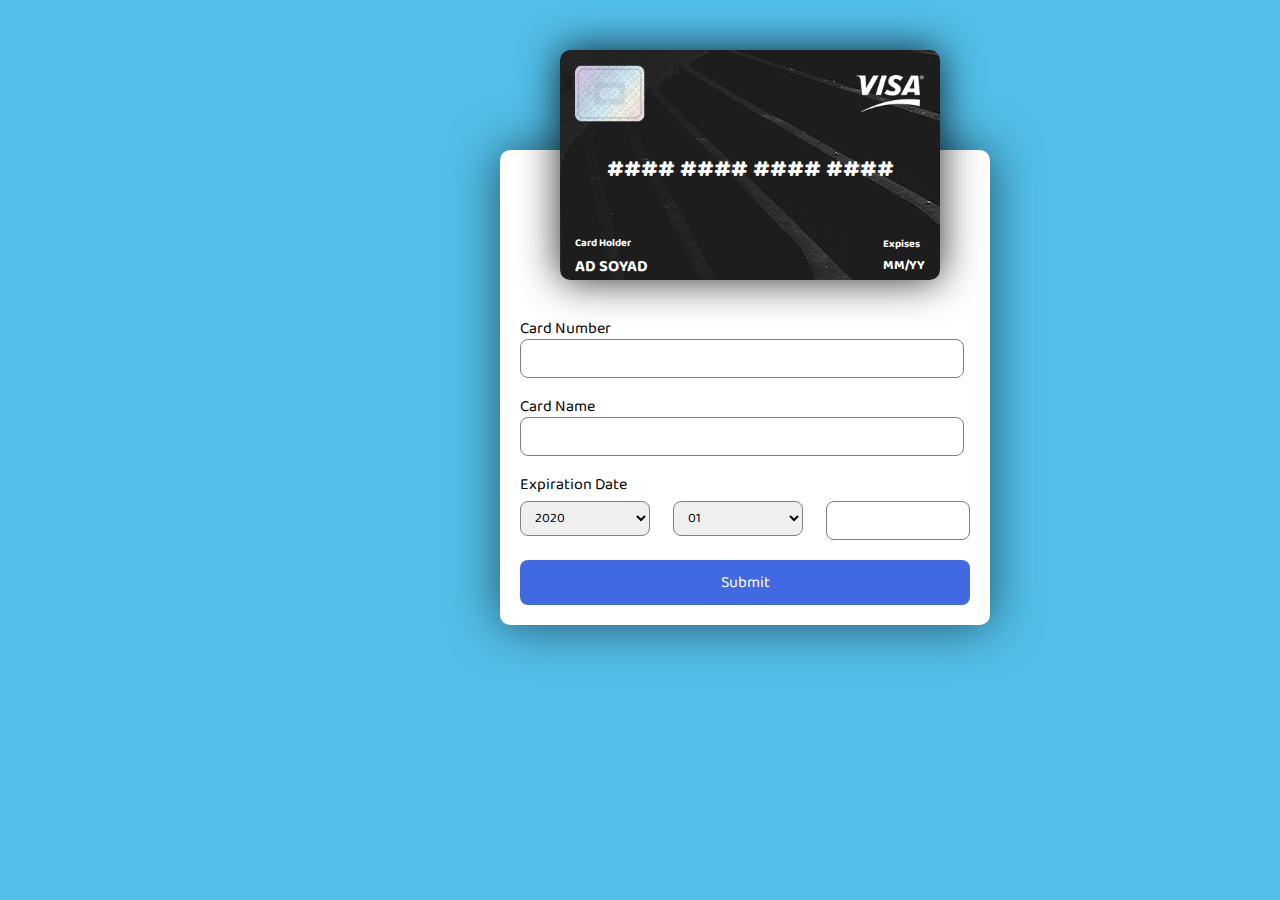
==== Carte Bon/index.html @ 6d58deb8 "this repo containe tree games 1-TICTACTEA 2-PAPER... 3-carte B" ====
<!DOCTYPE html>
<html lang="en">

<head>
    <meta charset="UTF-8">
    <meta name="viewport" content="width=device-width, initial-scale=1.0">
    <title>Carte B</title>
    <link rel="stylesheet" href="style/style.css">
    <link href="https://fonts.googleapis.com/css?family=Baloo+2:400,600,700&display=swap" rel="stylesheet">
</head>

<body>
    <div class="container">
        <!-- the Carte bonkair  -->
        <div class="Carte" id="carte">
            <div id="face__1">
                <div class="carte__img">
                    <div>
                        <img src="images/chip.png" alt="chip">
                    </div>
                    <div class="black"></div>
                    <div>
                        <img id="logo" src="images/visa.png" alt="visa">
                    </div>
                </div>
                <div id="Code" class="carte__code color">
                    <h2 ><span id="code_0">#</span><span id="code_1">#</span><span id="code_2">#</span><span id="code_3">#</span>       <span id="code_4">#</span><span id="code_5">#</span><span id="code_6">#</span><span id="code_7">#</span>       <span id="code_8">#</span><span id="code_9">#</span><span id="code_10">#</span><span id="code_11">#</span>       <span id="code_12">#</span><span id="code_13">#</span><span id="code_14">#</span><span id="code_15">#</span></h2>
                </div>
                <div class="carte__info">
                    <div class="space2">
                        <h6 class="color">Card Holder</h6>
                        <h4 class="color space" id="ID_Cart">AD SOYAD</h4>
                    </div>
                    <div class="space2">
                        <h6 class="color">Expises</h6>
                        <h5 class="color space"><span id="date_years">MM</span>/<span id="date_day">YY</span></h5>
                    </div>
                </div>
            </div>
            <div id="face__2" style="display: none; transform: rotateY(180deg);">
                <div class="black">

                </div>
                <h4 class="color">CVV</h4>
                <div  id="cvv" class="white">
                    <h1><span id="span_0"></span><span id="span_1"></span><span id="span_2"></span><span id="span_3"></span></h1>
                </div>
                <img class="discover" src="images/discover.png" alt="">


            </div>


        </div>
        <!-- input items  -->
        <div class="container_2">
            <p id="paragraph">Card Number</p>
            <div>
              
                <input class="input" id="first__input" type="text">
            </div>
            <div>
                <p class="paragraph">Card Name</p>
                <input class="input" id="ID_input" type="text">
            </div>
            <p class="paragraph">Expiration Date</p>
            <div class="date_cvv">


                <div>
                    
                    <select class="Date" name="" id="years">
                        <option value="20">2020</option>
                        <option value="21">2021</option>
                        <option value="22">2022</option>
                        <option value="23">2023</option>
                        <option value="24">2024</option>
                        <option value="25">2025</option>
                    </select>
                </div>
                <div>
                    <select class="Date" name="" id="months">
                        <option value="01">01</option>
                        <option value="02">02</option>
                        <option value="03">03</option>
                        <option value="04">04</option>
                        <option value="05">05</option>
                        <option value="06">06</option>
                        <option value="07">07</option>
                        <option value="08">08</option>
                        <option value="09">09</option>
                        <option value="10">10</option>
                        <option value="11">11</option>
                        <option value="12">12</option>
                    </select>
                </div>
                <div>
                    <input class="Date" id="CVV" type="text">
                </div>

            </div>
            <div class="btn">
                <button type="submit">Submit</button>
            </div>
        </div>
    </div>
    <script src="scripte.js"></script>
</body>

</html>
---- Carte Bon/style/style.css ----
body{
    font-family: 'Baloo 2', cursive;
    background-color: #32b3e6d7;
}
.container{
    width: 450px;
    /* height: 450px; */
    position: absolute;
    background-color: rgb(255, 255, 255);
    padding: 20px;
    top: 150px;
    left: 500px;
    border-radius: 10px;
    box-shadow: 0 0 50px rgba(0, 0, 0, 0.582);
}
.container_2{
    margin-top: -100px;
}
.Carte{
   background-image: url("../images/13.jpeg");
    width: 350px;
    height: 200px;
    padding: 15px;
    border-radius: 10px;
    left: 40px;
    top: -120px;
    position: relative;
    box-shadow: 0 0 40px rgba(0, 0, 0, 0.836);
    
}
.anime{
    transform: rotateY(180deg);
    transition: 0.5s;
}
.anime2{
    transform: rotateY(360deg);
    transition: 0.5s;
}
.carte__img, .carte__info{
    display: flex;
    justify-content: space-between;
    align-items: center;
}
.carte__img div img { 
    width: 70px;
}
.carte__code{
    text-align: center;
    align-items: center;
   
}
.color{
    color: white;
    
}
.space{
    margin-TOP: -23px;
}
/* .space2{
    margin-top: -10px;
} */
.black{
    height: 20px;
}
.black{
    height:50px;
    background-color: black;
}
.white{
    height: 24px;
    background-color: white;
    border-radius: 6px;
    margin-top: -15px;
    padding:10px;
}
.white h1{
    height: 20px;
    margin: -5px 0;
}
.discover{
    width: 120px;
    float: inline-end;
    margin-top: 10px;
}
/* inputs */

.input{
    width: 420px;
    height: 35px;
    padding-left: 20px;
    font-family: 'Baloo 2', cursive;
    font-weight: 600;
    margin-top: -50px;
}
.date_cvv{
    display: flex;
    justify-content: space-between;
}
.input, .Date , .btn button{
    border-radius: 8px;
    border: 1px solid gray;
}
.Date{
    width: 130px;
    height: 35px;
    padding-left: 10px;
    font-family: 'Baloo 2', cursive;
}
.paragraph, #paragraph{
    margin-bottom: 4px;
}
.btn button{
    width: 450px;
    height: 45px;
    background-color: royalblue;
    color: white;
    font-family: 'Baloo 2', cursive;
    margin-top: 20px;
    border: 0;
    font-size: medium;
}
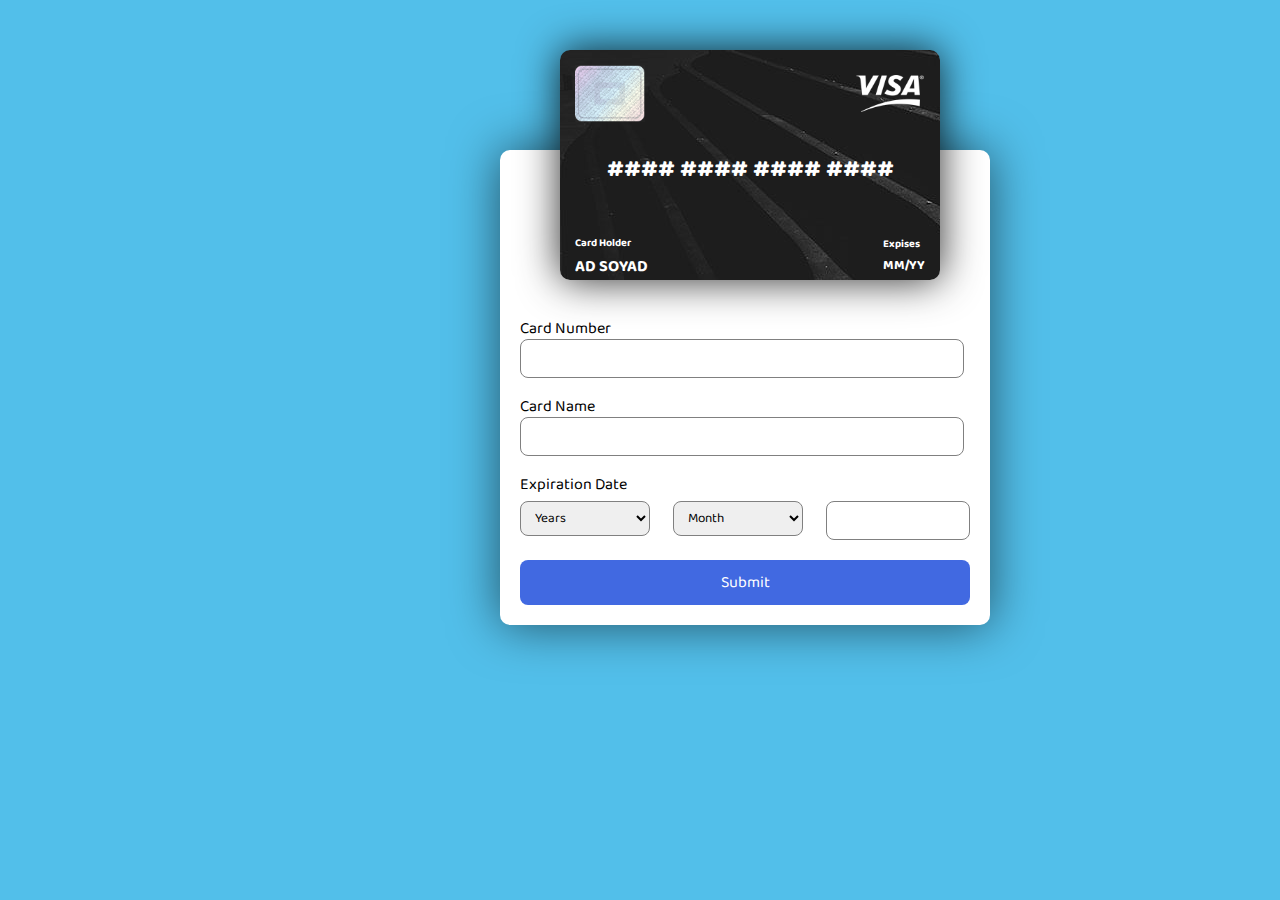
==== commit 2c482fc1: "this repo containe tree games 1-TICTACTEA 2-PAPER... 3-carte B" ====
--- a/Carte Bon/index.html
+++ b/Carte Bon/index.html
@@ -57,11 +57,11 @@
             <p id="paragraph">Card Number</p>
             <div>
               
-                <input class="input" id="first__input" type="text">
+                <input class="input" id="first__input" maxlength = "16" type="text">
             </div>
             <div>
                 <p class="paragraph">Card Name</p>
-                <input class="input" id="ID_input" type="text">
+                <input class="input" id="ID_input" maxlength = "25" type="text">
             </div>
             <p class="paragraph">Expiration Date</p>
             <div class="date_cvv">
@@ -70,6 +70,7 @@
                 <div>
                     
                     <select class="Date" name="" id="years">
+                        <option value="0" >Years</option>
                         <option value="20">2020</option>
                         <option value="21">2021</option>
                         <option value="22">2022</option>
@@ -80,6 +81,7 @@
                 </div>
                 <div>
                     <select class="Date" name="" id="months">
+                        <option value="0" >Month</option>
                         <option value="01">01</option>
                         <option value="02">02</option>
                         <option value="03">03</option>
@@ -95,7 +97,7 @@
                     </select>
                 </div>
                 <div>
-                    <input class="Date" id="CVV" type="text">
+                    <input class="Date" id="CVV" maxlength = "4" type="text">
                 </div>
 
             </div>
